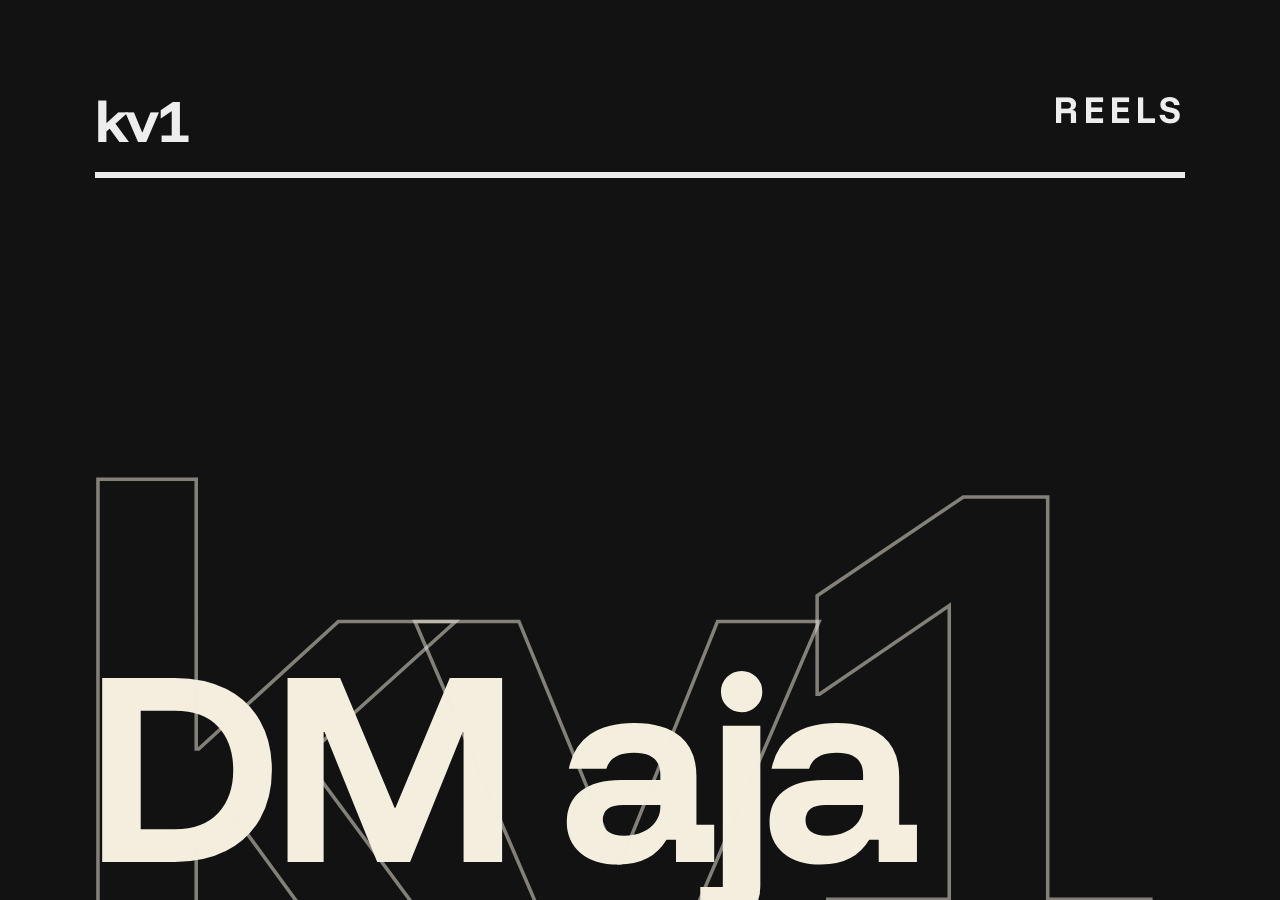
==== motion/reel.html @ 36f933ef "Motion graphic di kartu layanan dan reels kv1 di bagian karya Co-Authored-By: Claude Opus 5.5 <norep" ====
<!doctype html>
<html lang="id">
<head>
<meta charset="utf-8">
<meta name="viewport" content="width=device-width, initial-scale=1">
<title>kv1 motion reel</title>
<link rel="preconnect" href="https://fonts.googleapis.com">
<link rel="preconnect" href="https://fonts.gstatic.com" crossorigin>
<link href="https://fonts.googleapis.com/css2?family=Funnel+Display:wght@500;600;700&family=Funnel+Sans:wght@500;700&display=swap" rel="stylesheet">
<style>
/* Reels 9:16, durasi 10 detik, berulang. 1rem = 1/10.8 lebar layar (100px di 1080px). */
:root{--tomato:#FF5A36;--cobalt:#2B3BFF;--ink:#121212;--lime:#D6FF3D;--cream:#F4EEDF;--T:10s}
*{box-sizing:border-box;margin:0}
html{font-size:calc(100vw / 10.8);background:var(--ink)}
body{width:100vw;height:100vh;overflow:hidden;font-family:'Funnel Sans',system-ui,sans-serif}
.disp{font-family:'Funnel Display',system-ui,sans-serif;letter-spacing:-.05em;line-height:.88}
.sc{position:absolute;inset:0;overflow:hidden}
.anim,.anim *{animation-duration:var(--T);animation-iteration-count:infinite;animation-fill-mode:both}

/* lapisan adegan: tiap adegan menyapu masuk dari bawah */
.s2{background:var(--tomato);animation-name:wipe2}
.s3{background:var(--cobalt);animation-name:wipe3}
.s4{background:var(--ink);animation-name:wipe4}
@keyframes wipe2{0%,24%{clip-path:inset(100% 0 0 0)}28%,100%{clip-path:inset(0 0 0 0)}}
@keyframes wipe3{0%,49%{clip-path:inset(100% 0 0 0)}53%,100%{clip-path:inset(0 0 0 0)}}
@keyframes wipe4{0%,74%{clip-path:inset(100% 0 0 0)}78%,100%{clip-path:inset(0 0 0 0)}}

/* adegan 1: kv1 jatuh */
.s1{background:var(--cream);color:var(--ink)}
.big{position:absolute;left:.7rem;top:5.2rem;display:flex;font-weight:700;font-size:5.2rem}
.big span{display:block;animation-name:drop;animation-timing-function:cubic-bezier(.3,1.5,.5,1)}
.big span:nth-child(2){animation-delay:.12s}
.big span:nth-child(3){animation-delay:.24s;color:var(--tomato)}
@keyframes drop{0%{transform:translateY(-140%)}5%,100%{transform:translateY(0)}}
.sub1{position:absolute;left:.8rem;top:11rem;font-size:.62rem;font-weight:700;letter-spacing:.02em;animation-name:fadeup}
@keyframes fadeup{0%,7%{opacity:0;transform:translateY(40%)}11%,100%{opacity:1;transform:none}}
.stk{position:absolute;right:.7rem;top:2.6rem;width:3rem;height:3rem;border-radius:50%;background:var(--lime);display:grid;place-items:center;text-align:center;font-weight:700;font-size:.34rem;letter-spacing:.06em;line-height:1.2;animation-name:stk;animation-timing-function:cubic-bezier(.3,1.6,.5,1)}
@keyframes stk{0%,9%{transform:scale(0) rotate(-90deg)}14%,100%{transform:scale(1) rotate(-12deg)}}
.bar1{position:absolute;left:.8rem;right:.8rem;bottom:2.2rem;height:.12rem;background:var(--ink);transform-origin:left;animation-name:grow1}
@keyframes grow1{0%,4%{transform:scaleX(0)}18%,100%{transform:scaleX(1)}}

/* adegan 2: kata menghentak */
.s2 .w{position:absolute;left:.7rem;font-weight:700;font-size:2.6rem;color:var(--ink);animation-name:slam;animation-timing-function:cubic-bezier(.2,1.4,.4,1)}
.s2 .w1{top:4.6rem;animation-delay:2.8s}
.s2 .w2{top:7.4rem;animation-delay:3.3s;background:var(--ink);color:var(--tomato);padding:0 .15em .08em}
.s2 .w3{top:10.3rem;animation-delay:3.8s;color:var(--cream)}
@keyframes slam{0%{transform:scale(1.6);opacity:0}2.5%,100%{transform:scale(1);opacity:1}}
.s2 .hand{position:absolute;left:.8rem;bottom:2.4rem;font-size:.5rem;font-weight:700;color:var(--ink);animation-name:fadeup;animation-delay:2.6s}

/* adegan 3: harga */
.s3{color:var(--cream)}
.s3 .k{position:absolute;left:.8rem;top:4.8rem;font-size:.6rem;font-weight:700;letter-spacing:.08em;text-transform:uppercase;animation-name:fadeup;animation-delay:5.3s}
.s3 .price{position:absolute;left:.6rem;top:5.9rem;font-weight:700;font-size:2.9rem;color:var(--lime);animation-name:zoom;animation-delay:5.45s;animation-timing-function:cubic-bezier(.2,1.4,.4,1);transform-origin:left center}
@keyframes zoom{0%{transform:scale(.3);opacity:0}3%,100%{transform:scale(1);opacity:1}}
.s3 .per{position:absolute;left:.8rem;top:8.7rem;font-size:.6rem;font-weight:700;animation-name:fadeup;animation-delay:5.7s}
.s3 .row{position:absolute;left:.8rem;right:.8rem;top:11rem;display:flex;flex-direction:column;gap:.25rem}
.s3 .row div{display:flex;justify-content:space-between;align-items:baseline;padding:.28rem 0;border-top:.04rem solid rgba(244,238,223,.35);font-size:.46rem;font-weight:700;animation-name:fadeup}
.s3 .row div b{font-family:'Funnel Display',system-ui,sans-serif;font-size:.7rem;letter-spacing:-.03em}
.s3 .row div:nth-child(1){animation-delay:6s}
.s3 .row div:nth-child(2){animation-delay:6.2s}
.s3 .row div:nth-child(3){animation-delay:6.4s}

/* adegan 4: ajakan */
.s4{color:var(--cream)}
.s4 .t{position:absolute;left:.7rem;top:5.4rem;font-weight:700;font-size:2.3rem}
.s4 .t span{display:block;animation-name:rise;animation-timing-function:cubic-bezier(.2,1,.3,1)}
.s4 .t span:nth-child(1){animation-delay:7.9s}
.s4 .t span:nth-child(2){animation-delay:8.05s;color:var(--lime)}
@keyframes rise{0%{transform:translateY(60%);opacity:0}3%,100%{transform:none;opacity:1}}
.s4 .pill{position:absolute;left:.8rem;top:10.6rem;display:flex;align-items:center;gap:.25rem;padding:.3rem .55rem;border-radius:1rem;background:var(--lime);color:var(--ink);font-weight:700;font-size:.52rem;animation-name:pop;animation-delay:8.4s;animation-timing-function:cubic-bezier(.3,1.6,.5,1)}
@keyframes pop{0%{transform:scale(0)}3%,100%{transform:scale(1)}}
.s4 .pill i{font-style:normal;display:inline-block;animation-name:nudge;animation-duration:1s;animation-delay:0s}
@keyframes nudge{0%,100%{transform:translateX(0)}50%{transform:translateX(.12rem)}}
.s4 .ig{position:absolute;left:.8rem;top:12rem;font-size:.42rem;opacity:.7;animation-name:fadeup;animation-delay:8.6s}

.tick{position:absolute;left:0;bottom:3rem;white-space:nowrap;font-family:'Funnel Display',system-ui,sans-serif;font-weight:600;font-size:.9rem;letter-spacing:-.03em;color:var(--ink);animation-name:tick;animation-timing-function:linear}
.tick span{color:var(--tomato)}
@keyframes tick{0%,6%{transform:translateX(100vw)}25%,100%{transform:translateX(-60%)}}
.s2 .dot{position:absolute;right:-1.5rem;bottom:-1.5rem;width:6rem;height:6rem;border-radius:50%;background:var(--cream);animation-name:roll;animation-delay:2.7s;animation-timing-function:cubic-bezier(.2,1,.3,1)}
@keyframes roll{0%{transform:translate(60%,60%) scale(.4)}6%,100%{transform:none}}
.s4 .ghost{position:absolute;left:.5rem;bottom:-1.4rem;font-family:'Funnel Display',system-ui,sans-serif;font-weight:700;font-size:6rem;letter-spacing:-.07em;line-height:1;color:transparent;-webkit-text-stroke:.03rem rgba(244,238,223,.5);animation-name:rise;animation-delay:7.8s}
/* elemen tetap: logo kecil + garis progres */
.hud{position:absolute;inset:0;pointer-events:none;mix-blend-mode:difference;color:#fff}
.hud .lg{position:absolute;left:.8rem;top:.7rem;font-family:'Funnel Display',system-ui,sans-serif;font-weight:700;font-size:.5rem;letter-spacing:-.04em}
.hud .ct{position:absolute;right:.8rem;top:.72rem;font-size:.32rem;font-weight:700;letter-spacing:.1em}
.prog{position:absolute;left:.8rem;right:.8rem;top:1.45rem;height:.05rem;background:rgba(255,255,255,.3)}
.prog i{position:absolute;inset:0;background:#fff;transform-origin:left;animation-name:prog;animation-timing-function:linear}
@keyframes prog{from{transform:scaleX(0)}to{transform:scaleX(1)}}
@media (prefers-reduced-motion:reduce){.anim,.anim *{animation-play-state:paused!important}}
</style>
</head>
<body>
<div class="anim">
  <section class="sc s1">
    <div class="big disp"><span>k</span><span>v</span><span>1</span></div>
    <div class="sub1">kreator dan builder digital</div>
    <div class="stk">OPEN<br>FOR<br>PROJECT</div>
    <div class="bar1"></div>
    <div class="tick">konten <span>•</span> video <span>•</span> kelola akun <span>•</span> web <span>•</span> kolab</div>
  </section>
  <section class="sc s2">
    <div class="w w1 disp">konten.</div>
    <div class="w w2 disp">video.</div>
    <div class="w w3 disp">web.</div>
    <div class="dot"></div>
    <div class="hand">cepat jadi, tetap punya rasa</div>
  </section>
  <section class="sc s3">
    <div class="k">konten &amp; editing</div>
    <div class="price disp">Rp50rb</div>
    <div class="per">mulai, per konten</div>
    <div class="row">
      <div><span>Paket 3 konten</span><b>Rp120rb</b></div>
      <div><span>Paket 5 konten</span><b>Rp190rb</b></div>
      <div><span>Kelola akun, start</span><b>Rp500rb/bln</b></div>
    </div>
  </section>
  <section class="sc s4">
    <div class="t disp"><span>DM aja</span><span>dulu.</span></div>
    <div class="pill">@kv1boyfromars <i>→</i></div>
    <div class="ig">lewat Instagram</div>
    <div class="ghost">kv1</div>
  </section>
  <div class="hud">
    <div class="lg">kv1</div>
    <div class="ct">REELS</div>
    <div class="prog"><i></i></div>
  </div>
</div>
</body>
</html>
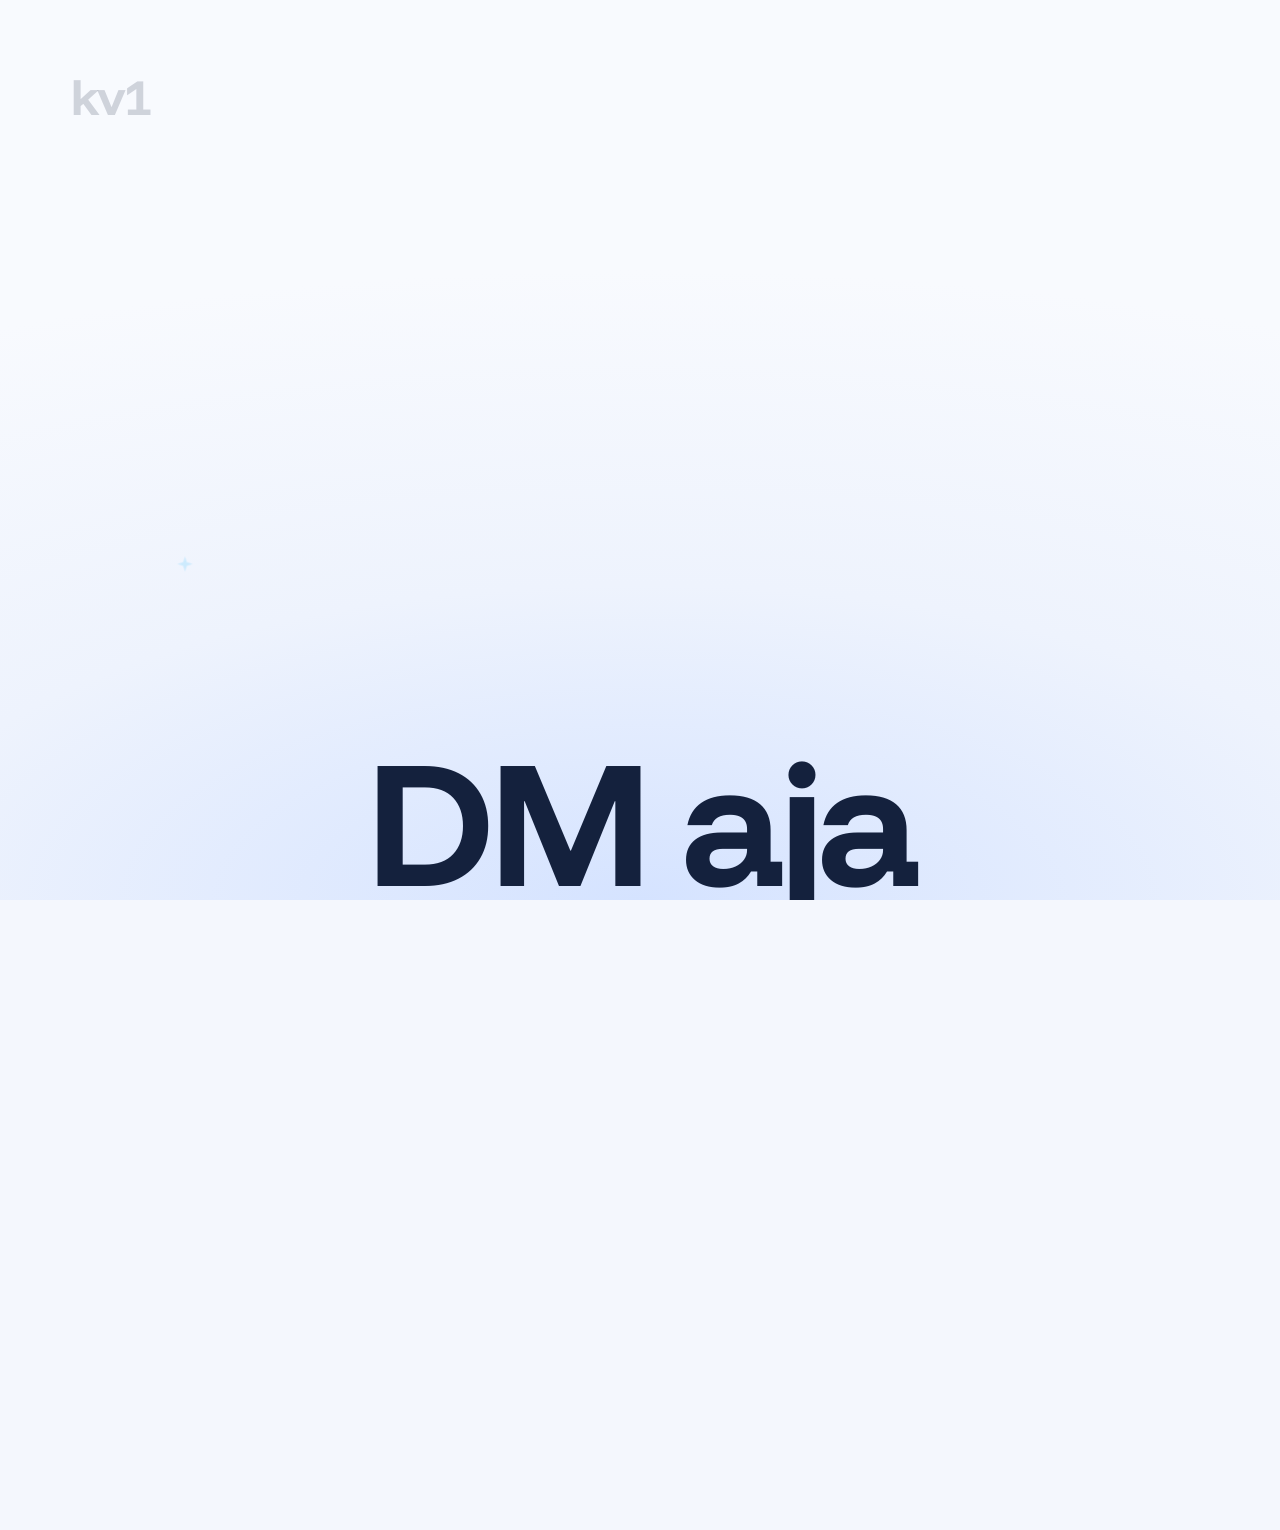
==== commit eefa3c44: "Animasi layanan dan reels bergaya iklan aplikasi Co-Authored-By: Claude Opus 5.5 <noreply@anthropic." ====
--- a/motion/reel.html
+++ b/motion/reel.html
@@ -6,126 +6,163 @@
 <title>kv1 motion reel</title>
 <link rel="preconnect" href="https://fonts.googleapis.com">
 <link rel="preconnect" href="https://fonts.gstatic.com" crossorigin>
-<link href="https://fonts.googleapis.com/css2?family=Funnel+Display:wght@500;600;700&family=Funnel+Sans:wght@500;700&display=swap" rel="stylesheet">
+<link href="https://fonts.googleapis.com/css2?family=Funnel+Display:wght@500;600;700&family=Funnel+Sans:wght@400;500;600;700&display=swap" rel="stylesheet">
 <style>
-/* Reels 9:16, durasi 10 detik, berulang. 1rem = 1/10.8 lebar layar (100px di 1080px). */
-:root{--tomato:#FF5A36;--cobalt:#2B3BFF;--ink:#121212;--lime:#D6FF3D;--cream:#F4EEDF;--T:10s}
+/* Reels 9:16, 12 detik, berulang. 1rem = 1/10.8 lebar layar (100px di 1080px). */
+:root{--T:12s;--e:cubic-bezier(.65,0,.35,1);--o:cubic-bezier(.16,1,.3,1);--blue:#3D6BFF;--sky:#7FD4FF;--rim:#9DB8FF;--navy:#14213D}
 *{box-sizing:border-box;margin:0}
-html{font-size:calc(100vw / 10.8);background:var(--ink)}
-body{width:100vw;height:100vh;overflow:hidden;font-family:'Funnel Sans',system-ui,sans-serif}
-.disp{font-family:'Funnel Display',system-ui,sans-serif;letter-spacing:-.05em;line-height:.88}
+html{font-size:calc(100vw / 10.8);background:#F4F7FD}
+body{width:100vw;height:100vh;overflow:hidden;font-family:'Funnel Sans',system-ui,sans-serif;color:var(--navy)}
+.disp{font-family:'Funnel Display',system-ui,sans-serif;letter-spacing:-.04em}
+.stage{position:absolute;inset:0;background:radial-gradient(120% 70% at 50% 100%,#D5E3FF 0%,#EEF3FD 50%,#F8FAFE 100%)}
+.anim,.anim *{animation-duration:var(--T);animation-iteration-count:infinite;animation-fill-mode:both}
 .sc{position:absolute;inset:0;overflow:hidden}
-.anim,.anim *{animation-duration:var(--T);animation-iteration-count:infinite;animation-fill-mode:both}
+.wm{position:absolute;left:.6rem;top:.55rem;font-family:'Funnel Display',system-ui,sans-serif;font-weight:700;font-size:.42rem;letter-spacing:-.04em;color:rgba(20,33,61,.18)}
+.spark{position:absolute;width:.32rem;height:.32rem;background:var(--sky);clip-path:polygon(50% 0,62% 38%,100% 50%,62% 62%,50% 100%,38% 62%,0 50%,38% 38%);animation-name:tw;animation-duration:3s;animation-timing-function:var(--e)}
+@keyframes tw{0%,100%{transform:scale(.4) rotate(0);opacity:.3}50%{transform:scale(1) rotate(45deg);opacity:1}}
 
-/* lapisan adegan: tiap adegan menyapu masuk dari bawah */
-.s2{background:var(--tomato);animation-name:wipe2}
-.s3{background:var(--cobalt);animation-name:wipe3}
-.s4{background:var(--ink);animation-name:wipe4}
-@keyframes wipe2{0%,24%{clip-path:inset(100% 0 0 0)}28%,100%{clip-path:inset(0 0 0 0)}}
-@keyframes wipe3{0%,49%{clip-path:inset(100% 0 0 0)}53%,100%{clip-path:inset(0 0 0 0)}}
-@keyframes wipe4{0%,74%{clip-path:inset(100% 0 0 0)}78%,100%{clip-path:inset(0 0 0 0)}}
+/* jendela waktu tiap adegan */
+.s1{animation-name:w1;background:radial-gradient(90% 60% at 50% 50%,#17213D 0%,#04050A 70%)}
+.s2{animation-name:w2}.s3{animation-name:w3}.s4{animation-name:w4}.s5{animation-name:w5}
+@keyframes w1{0%,19%{opacity:1;transform:scale(1)}23%,100%{opacity:0;transform:scale(2.4)}}
+@keyframes w2{0%,19%{opacity:0;transform:scale(.88)}23%,45%{opacity:1;transform:scale(1)}48%,100%{opacity:0;transform:scale(1.18)}}
+@keyframes w3{0%,45%{opacity:0;transform:scale(.88)}48%,68%{opacity:1;transform:scale(1)}71%,100%{opacity:0;transform:scale(1.7)}}
+@keyframes w4{0%,68%{opacity:0}71%,85%{opacity:1}88%,100%{opacity:0}}
+@keyframes w5{0%,85%{opacity:0;transform:scale(.9)}89%,100%{opacity:1;transform:scale(1)}}
 
-/* adegan 1: kv1 jatuh */
-.s1{background:var(--cream);color:var(--ink)}
-.big{position:absolute;left:.7rem;top:5.2rem;display:flex;font-weight:700;font-size:5.2rem}
-.big span{display:block;animation-name:drop;animation-timing-function:cubic-bezier(.3,1.5,.5,1)}
-.big span:nth-child(2){animation-delay:.12s}
-.big span:nth-child(3){animation-delay:.24s;color:var(--tomato)}
-@keyframes drop{0%{transform:translateY(-140%)}5%,100%{transform:translateY(0)}}
-.sub1{position:absolute;left:.8rem;top:11rem;font-size:.62rem;font-weight:700;letter-spacing:.02em;animation-name:fadeup}
-@keyframes fadeup{0%,7%{opacity:0;transform:translateY(40%)}11%,100%{opacity:1;transform:none}}
-.stk{position:absolute;right:.7rem;top:2.6rem;width:3rem;height:3rem;border-radius:50%;background:var(--lime);display:grid;place-items:center;text-align:center;font-weight:700;font-size:.34rem;letter-spacing:.06em;line-height:1.2;animation-name:stk;animation-timing-function:cubic-bezier(.3,1.6,.5,1)}
-@keyframes stk{0%,9%{transform:scale(0) rotate(-90deg)}14%,100%{transform:scale(1) rotate(-12deg)}}
-.bar1{position:absolute;left:.8rem;right:.8rem;bottom:2.2rem;height:.12rem;background:var(--ink);transform-origin:left;animation-name:grow1}
-@keyframes grow1{0%,4%{transform:scaleX(0)}18%,100%{transform:scaleX(1)}}
+/* 1. chrome kv1 */
+.chrome{position:absolute;left:0;right:0;top:6.2rem;text-align:center;font-family:'Funnel Display',system-ui,sans-serif;font-weight:700;font-size:4.6rem;letter-spacing:-.05em;line-height:1;color:transparent;background:linear-gradient(105deg,transparent 38%,rgba(255,255,255,.95) 48%,transparent 58%) 0 0/300% 100% no-repeat,linear-gradient(180deg,#FFF 0%,#C8D3EA 32%,#5B6681 47%,#EAF0FF 53%,#8F9BB8 72%,#FFF 100%);-webkit-background-clip:text;background-clip:text;filter:drop-shadow(0 0 .2rem rgba(110,150,255,.5));animation-name:sheen;animation-timing-function:var(--e)}
+@keyframes sheen{0%{background-position:130% 0,0 0;transform:scale(.92);opacity:0}4%{opacity:1}16%,100%{background-position:-60% 0,0 0;transform:scale(1)}}
+.coin{position:absolute;left:50%;top:7.15rem;width:2.3rem;height:2.3rem;margin-left:-1.15rem;border-radius:50%;background:radial-gradient(circle at 35% 30%,#BFE6FF 0%,#4F7DFF 40%,#1C2FA8 100%);box-shadow:0 0 0 .05rem rgba(255,255,255,.3),0 0 .9rem rgba(80,130,255,.7),inset 0 -.2rem .35rem rgba(0,0,0,.35);animation-name:coin;animation-timing-function:var(--o);animation-delay:.5s}
+@keyframes coin{0%{transform:translateY(5rem) scale(.6)}8%,100%{transform:translateY(0) scale(1)}}
+.s1 .sub{position:absolute;left:0;right:0;top:12.3rem;text-align:center;font-size:.44rem;font-weight:500;color:#AFBAD6;letter-spacing:.02em;animation-name:fade;animation-delay:1.1s}
+@keyframes fade{0%{opacity:0;transform:translateY(.3rem)}5%,100%{opacity:1;transform:none}}
 
-/* adegan 2: kata menghentak */
-.s2 .w{position:absolute;left:.7rem;font-weight:700;font-size:2.6rem;color:var(--ink);animation-name:slam;animation-timing-function:cubic-bezier(.2,1.4,.4,1)}
-.s2 .w1{top:4.6rem;animation-delay:2.8s}
-.s2 .w2{top:7.4rem;animation-delay:3.3s;background:var(--ink);color:var(--tomato);padding:0 .15em .08em}
-.s2 .w3{top:10.3rem;animation-delay:3.8s;color:var(--cream)}
-@keyframes slam{0%{transform:scale(1.6);opacity:0}2.5%,100%{transform:scale(1);opacity:1}}
-.s2 .hand{position:absolute;left:.8rem;bottom:2.4rem;font-size:.5rem;font-weight:700;color:var(--ink);animation-name:fadeup;animation-delay:2.6s}
+/* 2. HP + chat */
+.s2 .cap{position:absolute;left:0;right:0;top:2.2rem;text-align:center;font-weight:600;font-size:.62rem;animation-name:fade;animation-delay:2.7s}
+.s2 .cap b{color:var(--blue)}
+.p3d{position:absolute;left:50%;top:3.5rem;width:6rem;margin-left:-3rem;perspective:12rem}
+.phone{position:relative;height:11.4rem;border-radius:.72rem;background:#fff;border:.09rem solid #fff;box-shadow:0 0 0 .05rem var(--rim),0 0 .5rem rgba(70,120,255,.35),0 .6rem 1rem -.4rem rgba(30,60,140,.45);padding:.62rem .22rem 0;animation-name:phone;animation-timing-function:var(--o);animation-delay:2.4s}
+@keyframes phone{0%{transform:translateY(9rem) rotateY(-30deg) rotateX(10deg)}9%{transform:translateY(0) rotateY(-10deg) rotateX(4deg)}26%,100%{transform:translateY(0) rotateY(8deg) rotateX(2deg)}}
+.phone::before{content:"";position:absolute;top:.15rem;left:50%;width:1.6rem;height:.3rem;margin-left:-.8rem;border-radius:.3rem;background:#0D0F14}
+.ph-h{display:flex;align-items:center;justify-content:space-between;font-size:.3rem;font-weight:700}
+.ph-h small{display:block;font-weight:500;font-size:.2rem;color:#7C8AA5}
+.ph-h i{display:flex}
+.ph-h i b{width:.3rem;height:.3rem;border-radius:50%;border:.03rem solid #fff;margin-left:-.1rem;background:var(--blue)}
+.ph-h i b:nth-child(2){background:#6E8DFF}.ph-h i b:nth-child(3){background:#A9BEFF}
+.vid{position:relative;margin-top:.2rem;height:3.1rem;border-radius:.18rem;overflow:hidden;background:radial-gradient(circle at 30% 70%,rgba(127,212,255,.8) 0 5%,transparent 6%),radial-gradient(circle at 74% 38%,rgba(127,212,255,.6) 0 4%,transparent 5%),linear-gradient(160deg,#0B1E4A,#1F4FD8 70%,#59B8FF)}
+.vid::after{content:"";position:absolute;left:50%;top:50%;width:.55rem;height:.55rem;margin:-.27rem 0 0 -.2rem;background:rgba(255,255,255,.92);clip-path:polygon(0 0,100% 50%,0 100%)}
+.bar{position:relative;height:.06rem;margin-top:.2rem;border-radius:1rem;background:#E3E9F5}
+.bar b{position:absolute;left:0;top:0;bottom:0;border-radius:1rem;background:var(--blue);animation-name:prog;animation-timing-function:linear;animation-delay:2.4s}
+@keyframes prog{0%{width:10%}26%,100%{width:70%}}
+.tm{display:flex;justify-content:space-between;margin-top:.08rem;font-size:.18rem;color:#7C8AA5}
+.msg{display:flex;align-items:center;gap:.12rem;margin-top:.32rem}
+.msg i{flex:none;width:.44rem;height:.44rem;border-radius:50%;background:linear-gradient(135deg,#FFB38A,#FF7A9A)}
+.msg span{display:inline-block;max-width:0;overflow:hidden;white-space:nowrap;padding:.14rem .24rem;border-radius:.3rem;background:#EEF1F7;font-size:.26rem;animation-name:type;animation-timing-function:steps(24,end);animation-delay:3.1s}
+@keyframes type{0%{max-width:.9rem}12%,100%{max-width:6rem}}
+.msg.me{justify-content:flex-end}
+.msg.me span{max-width:none;background:var(--blue);color:#fff;transform-origin:right center;animation-name:pop;animation-timing-function:var(--o);animation-delay:4.6s}
+.msg.me.two span{animation-delay:5s}
+@keyframes pop{0%{transform:scale(0);opacity:0}4%,100%{transform:scale(1);opacity:1}}
+.inp{position:absolute;left:.22rem;right:.22rem;bottom:.3rem;height:.5rem;border-radius:.3rem;background:#EEF1F7}
+.inp::after{content:"";position:absolute;right:.06rem;top:.06rem;width:.38rem;height:.38rem;border-radius:50%;background:var(--blue)}
 
-/* adegan 3: harga */
-.s3{color:var(--cream)}
-.s3 .k{position:absolute;left:.8rem;top:4.8rem;font-size:.6rem;font-weight:700;letter-spacing:.08em;text-transform:uppercase;animation-name:fadeup;animation-delay:5.3s}
-.s3 .price{position:absolute;left:.6rem;top:5.9rem;font-weight:700;font-size:2.9rem;color:var(--lime);animation-name:zoom;animation-delay:5.45s;animation-timing-function:cubic-bezier(.2,1.4,.4,1);transform-origin:left center}
-@keyframes zoom{0%{transform:scale(.3);opacity:0}3%,100%{transform:scale(1);opacity:1}}
-.s3 .per{position:absolute;left:.8rem;top:8.7rem;font-size:.6rem;font-weight:700;animation-name:fadeup;animation-delay:5.7s}
-.s3 .row{position:absolute;left:.8rem;right:.8rem;top:11rem;display:flex;flex-direction:column;gap:.25rem}
-.s3 .row div{display:flex;justify-content:space-between;align-items:baseline;padding:.28rem 0;border-top:.04rem solid rgba(244,238,223,.35);font-size:.46rem;font-weight:700;animation-name:fadeup}
-.s3 .row div b{font-family:'Funnel Display',system-ui,sans-serif;font-size:.7rem;letter-spacing:-.03em}
-.s3 .row div:nth-child(1){animation-delay:6s}
-.s3 .row div:nth-child(2){animation-delay:6.2s}
-.s3 .row div:nth-child(3){animation-delay:6.4s}
+/* 3. ikon + nama mengorbit */
+.orbit{position:absolute;left:50%;top:8.6rem;width:0;height:0}
+.halo{position:absolute;left:-3.6rem;top:-3.2rem;width:7.2rem;height:6.4rem;border-radius:2.2rem;background:rgba(160,190,255,.22)}
+.halo.in{left:-2.4rem;top:-2.1rem;width:4.8rem;height:4.2rem;border-radius:1.4rem;background:rgba(160,190,255,.25)}
+.appi{position:absolute;left:-1.1rem;top:-1.1rem;width:2.2rem;height:2.2rem;border-radius:.62rem;background:linear-gradient(145deg,#7FD4FF 0%,#3D6BFF 55%,#3446E0 100%);box-shadow:0 .35rem .6rem -.2rem rgba(61,107,255,.6),inset 0 .06rem .12rem rgba(255,255,255,.5);display:grid;place-items:center;color:#fff;font-family:'Funnel Display',system-ui,sans-serif;font-weight:700;font-size:.8rem;letter-spacing:-.05em;animation-name:icon;animation-timing-function:var(--o);animation-delay:5.5s}
+@keyframes icon{0%{transform:scale(0) rotate(-30deg)}6%,100%{transform:scale(1) rotate(0)}}
+.ring{position:absolute;left:0;top:0;animation-name:spin;animation-timing-function:linear}
+@keyframes spin{to{transform:rotate(360deg)}}
+.pl{position:absolute;width:0;height:0}
+.pl:nth-child(1){transform:translate(0,-2.9rem)}
+.pl:nth-child(2){transform:translate(3rem,.3rem)}
+.pl:nth-child(3){transform:translate(-.2rem,3rem)}
+.pl:nth-child(4){transform:translate(-3rem,-.2rem)}
+.pl>span{position:absolute;transform:translate(-50%,-50%);animation-name:counter;animation-timing-function:linear}
+@keyframes counter{from{transform:translate(-50%,-50%) rotate(0)}to{transform:translate(-50%,-50%) rotate(-360deg)}}
+.pl b{display:flex;align-items:center;gap:.14rem;white-space:nowrap;padding:.12rem .14rem .12rem .3rem;border-radius:.3rem;background:rgba(255,255,255,.94);box-shadow:0 0 0 .03rem rgba(157,184,255,.8),0 .2rem .4rem -.2rem rgba(30,60,140,.35);font-size:.32rem;font-weight:600;color:var(--blue);animation-name:pop;animation-timing-function:var(--o)}
+.pl:nth-child(1) b{animation-delay:5.8s}.pl:nth-child(2) b{animation-delay:5.95s}.pl:nth-child(3) b{animation-delay:6.1s}.pl:nth-child(4) b{animation-delay:6.25s}
+.pl b i{width:.38rem;height:.38rem;border-radius:50%;background:linear-gradient(135deg,#9DB8FF,#3D6BFF)}
+.pl b em{position:absolute;left:50%;top:-.36rem;transform:translateX(-50%);font-style:normal;font-size:.2rem;padding:.02rem .14rem;border-radius:.08rem;background:#C9D8FF;color:var(--blue)}
+.s3 .cap{position:absolute;left:0;right:0;top:13.4rem;text-align:center;font-weight:600;font-size:.6rem;animation-name:fade;animation-delay:6.4s}
+.s3 .cap b{color:var(--blue)}
 
-/* adegan 4: ajakan */
-.s4{color:var(--cream)}
-.s4 .t{position:absolute;left:.7rem;top:5.4rem;font-weight:700;font-size:2.3rem}
-.s4 .t span{display:block;animation-name:rise;animation-timing-function:cubic-bezier(.2,1,.3,1)}
-.s4 .t span:nth-child(1){animation-delay:7.9s}
-.s4 .t span:nth-child(2){animation-delay:8.05s;color:var(--lime)}
-@keyframes rise{0%{transform:translateY(60%);opacity:0}3%,100%{transform:none;opacity:1}}
-.s4 .pill{position:absolute;left:.8rem;top:10.6rem;display:flex;align-items:center;gap:.25rem;padding:.3rem .55rem;border-radius:1rem;background:var(--lime);color:var(--ink);font-weight:700;font-size:.52rem;animation-name:pop;animation-delay:8.4s;animation-timing-function:cubic-bezier(.3,1.6,.5,1)}
-@keyframes pop{0%{transform:scale(0)}3%,100%{transform:scale(1)}}
-.s4 .pill i{font-style:normal;display:inline-block;animation-name:nudge;animation-duration:1s;animation-delay:0s}
-@keyframes nudge{0%,100%{transform:translateX(0)}50%{transform:translateX(.12rem)}}
-.s4 .ig{position:absolute;left:.8rem;top:12rem;font-size:.42rem;opacity:.7;animation-name:fadeup;animation-delay:8.6s}
+/* 4. lorong 3D */
+.tun{position:absolute;inset:0;perspective:5rem;overflow:hidden}
+.box{position:absolute;left:1.6rem;right:1.6rem;top:5rem;bottom:5rem;transform-style:preserve-3d;animation-name:fly;animation-timing-function:var(--e);animation-delay:8.4s}
+@keyframes fly{0%{transform:rotateZ(-24deg) translateZ(-5rem)}22%,100%{transform:rotateZ(6deg) translateZ(1.2rem)}}
+.wall{position:absolute;background:#fff;border-radius:.3rem;box-shadow:0 0 0 .05rem var(--rim),0 0 .4rem rgba(70,120,255,.35);padding:.25rem;overflow:hidden}
+.wall.t{left:0;right:0;top:0;height:130%;transform-origin:top;transform:rotateX(-90deg)}
+.wall.b{left:0;right:0;bottom:0;height:130%;transform-origin:bottom;transform:rotateX(90deg)}
+.wall.l{top:0;bottom:0;left:0;width:130%;transform-origin:left;transform:rotateY(90deg)}
+.wall.r{top:0;bottom:0;right:0;width:130%;transform-origin:right;transform:rotateY(-90deg)}
+.wall i{display:block;height:.18rem;border-radius:1rem;background:#DCE5F7;margin:.12rem 0}
+.wall i:first-child{width:40%;background:var(--blue)}
+.wall i:nth-child(2){height:1.6rem;border-radius:.18rem;background:linear-gradient(160deg,#0B1E4A,#1F4FD8 70%,#59B8FF)}
+.wall i:nth-child(3){width:70%}
+.s4 .mid{position:absolute;left:0;right:0;top:50%;transform:translateY(-50%);text-align:center;font-family:'Funnel Display',system-ui,sans-serif;font-weight:600;font-size:.72rem;letter-spacing:-.03em;color:var(--blue);animation-name:fade;animation-delay:8.8s}
 
-.tick{position:absolute;left:0;bottom:3rem;white-space:nowrap;font-family:'Funnel Display',system-ui,sans-serif;font-weight:600;font-size:.9rem;letter-spacing:-.03em;color:var(--ink);animation-name:tick;animation-timing-function:linear}
-.tick span{color:var(--tomato)}
-@keyframes tick{0%,6%{transform:translateX(100vw)}25%,100%{transform:translateX(-60%)}}
-.s2 .dot{position:absolute;right:-1.5rem;bottom:-1.5rem;width:6rem;height:6rem;border-radius:50%;background:var(--cream);animation-name:roll;animation-delay:2.7s;animation-timing-function:cubic-bezier(.2,1,.3,1)}
-@keyframes roll{0%{transform:translate(60%,60%) scale(.4)}6%,100%{transform:none}}
-.s4 .ghost{position:absolute;left:.5rem;bottom:-1.4rem;font-family:'Funnel Display',system-ui,sans-serif;font-weight:700;font-size:6rem;letter-spacing:-.07em;line-height:1;color:transparent;-webkit-text-stroke:.03rem rgba(244,238,223,.5);animation-name:rise;animation-delay:7.8s}
-/* elemen tetap: logo kecil + garis progres */
-.hud{position:absolute;inset:0;pointer-events:none;mix-blend-mode:difference;color:#fff}
-.hud .lg{position:absolute;left:.8rem;top:.7rem;font-family:'Funnel Display',system-ui,sans-serif;font-weight:700;font-size:.5rem;letter-spacing:-.04em}
-.hud .ct{position:absolute;right:.8rem;top:.72rem;font-size:.32rem;font-weight:700;letter-spacing:.1em}
-.prog{position:absolute;left:.8rem;right:.8rem;top:1.45rem;height:.05rem;background:rgba(255,255,255,.3)}
-.prog i{position:absolute;inset:0;background:#fff;transform-origin:left;animation-name:prog;animation-timing-function:linear}
-@keyframes prog{from{transform:scaleX(0)}to{transform:scaleX(1)}}
+/* 5. ajakan */
+.s5 .h{position:absolute;left:0;right:0;top:6.2rem;text-align:center;font-weight:700;font-size:1.5rem;line-height:.95;animation-name:fade;animation-delay:10.4s}
+.s5 .h span{color:var(--blue)}
+.s5 .cta{position:absolute;left:50%;top:9.9rem;transform:translateX(-50%);display:flex;align-items:center;gap:.2rem;padding:.3rem .55rem;border-radius:1rem;background:linear-gradient(135deg,#5B8CFF,#3D6BFF 60%,#3446E0);box-shadow:0 0 .6rem rgba(61,107,255,.5);color:#fff;font-weight:700;font-size:.42rem;white-space:nowrap;animation-name:ctap;animation-timing-function:var(--o);animation-delay:10.7s}
+@keyframes ctap{0%{transform:translateX(-50%) scale(0)}5%,100%{transform:translateX(-50%) scale(1)}}
+.s5 .p{position:absolute;left:0;right:0;top:11.2rem;text-align:center;font-size:.34rem;color:#7C8AA5;animation-name:fade;animation-delay:10.9s}
 @media (prefers-reduced-motion:reduce){.anim,.anim *{animation-play-state:paused!important}}
 </style>
 </head>
 <body>
-<div class="anim">
-  <section class="sc s1">
-    <div class="big disp"><span>k</span><span>v</span><span>1</span></div>
-    <div class="sub1">kreator dan builder digital</div>
-    <div class="stk">OPEN<br>FOR<br>PROJECT</div>
-    <div class="bar1"></div>
-    <div class="tick">konten <span>•</span> video <span>•</span> kelola akun <span>•</span> web <span>•</span> kolab</div>
+<div class="stage anim">
+  <section class="sc s5">
+    <div class="h disp">DM aja<br><span>dulu.</span></div>
+    <div class="cta">@kv1boyfromars →</div>
+    <div class="p">konten mulai Rp50rb · kelola akun start Rp500rb</div>
+    <i class="spark" style="left:1.4rem;top:4.6rem"></i><i class="spark" style="right:1.6rem;top:8.6rem;animation-delay:-1s"></i><i class="spark" style="left:2.4rem;top:12.6rem;animation-delay:-2s"></i>
+  </section>
+  <section class="sc s4">
+    <div class="tun"><div class="box">
+      <div class="wall t"><i></i><i></i><i></i></div>
+      <div class="wall b"><i></i><i></i><i></i></div>
+      <div class="wall l"><i></i><i></i><i></i></div>
+      <div class="wall r"><i></i><i></i><i></i></div>
+    </div></div>
+    <div class="mid">Satu DM, semua jalan</div>
+  </section>
+  <section class="sc s3">
+    <div class="orbit">
+      <div class="halo"></div><div class="halo in"></div>
+      <div class="ring">
+        <div class="pl"><span><b>Konten<i></i></b></span></div>
+        <div class="pl"><span><b>Video<i></i></b></span></div>
+        <div class="pl"><span><b><em>kv1</em>Kelola akun<i></i></b></span></div>
+        <div class="pl"><span><b>Web<i></i></b></span></div>
+      </div>
+      <div class="appi">kv1</div>
+    </div>
+    <i class="spark" style="left:1.2rem;top:5.6rem"></i><i class="spark" style="right:1.2rem;top:7.4rem;animation-delay:-1s"></i><i class="spark" style="right:2rem;top:11.8rem;animation-delay:-2s"></i>
+    <div class="cap">Semua dikerjain <b>di satu tempat</b></div>
   </section>
   <section class="sc s2">
-    <div class="w w1 disp">konten.</div>
-    <div class="w w2 disp">video.</div>
-    <div class="w w3 disp">web.</div>
-    <div class="dot"></div>
-    <div class="hand">cepat jadi, tetap punya rasa</div>
+    <div class="cap">Mulai dari <b>ngobrol dulu</b></div>
+    <div class="p3d"><div class="phone">
+      <div class="ph-h"><div>Chat kv1<small>online</small></div><i><b></b><b></b><b></b></i></div>
+      <div class="vid"></div>
+      <div class="bar"><b></b></div>
+      <div class="tm"><span>00:07</span><span>00:15</span></div>
+      <div class="msg"><i></i><span>Bisa bikin konten buat usahaku?</span></div>
+      <div class="msg me"><span>Bisa! Mulai Rp50rb</span></div>
+      <div class="msg me two"><span>Kirim contoh yang kamu suka ya</span></div>
+      <div class="inp"></div>
+    </div></div>
   </section>
-  <section class="sc s3">
-    <div class="k">konten &amp; editing</div>
-    <div class="price disp">Rp50rb</div>
-    <div class="per">mulai, per konten</div>
-    <div class="row">
-      <div><span>Paket 3 konten</span><b>Rp120rb</b></div>
-      <div><span>Paket 5 konten</span><b>Rp190rb</b></div>
-      <div><span>Kelola akun, start</span><b>Rp500rb/bln</b></div>
-    </div>
+  <section class="sc s1">
+    <div class="chrome">kv1</div>
+    <div class="coin"></div>
+    <div class="sub">kreator dan builder digital</div>
   </section>
-  <section class="sc s4">
-    <div class="t disp"><span>DM aja</span><span>dulu.</span></div>
-    <div class="pill">@kv1boyfromars <i>→</i></div>
-    <div class="ig">lewat Instagram</div>
-    <div class="ghost">kv1</div>
-  </section>
-  <div class="hud">
-    <div class="lg">kv1</div>
-    <div class="ct">REELS</div>
-    <div class="prog"><i></i></div>
-  </div>
+  <div class="wm">kv1</div>
 </div>
 </body>
 </html>
